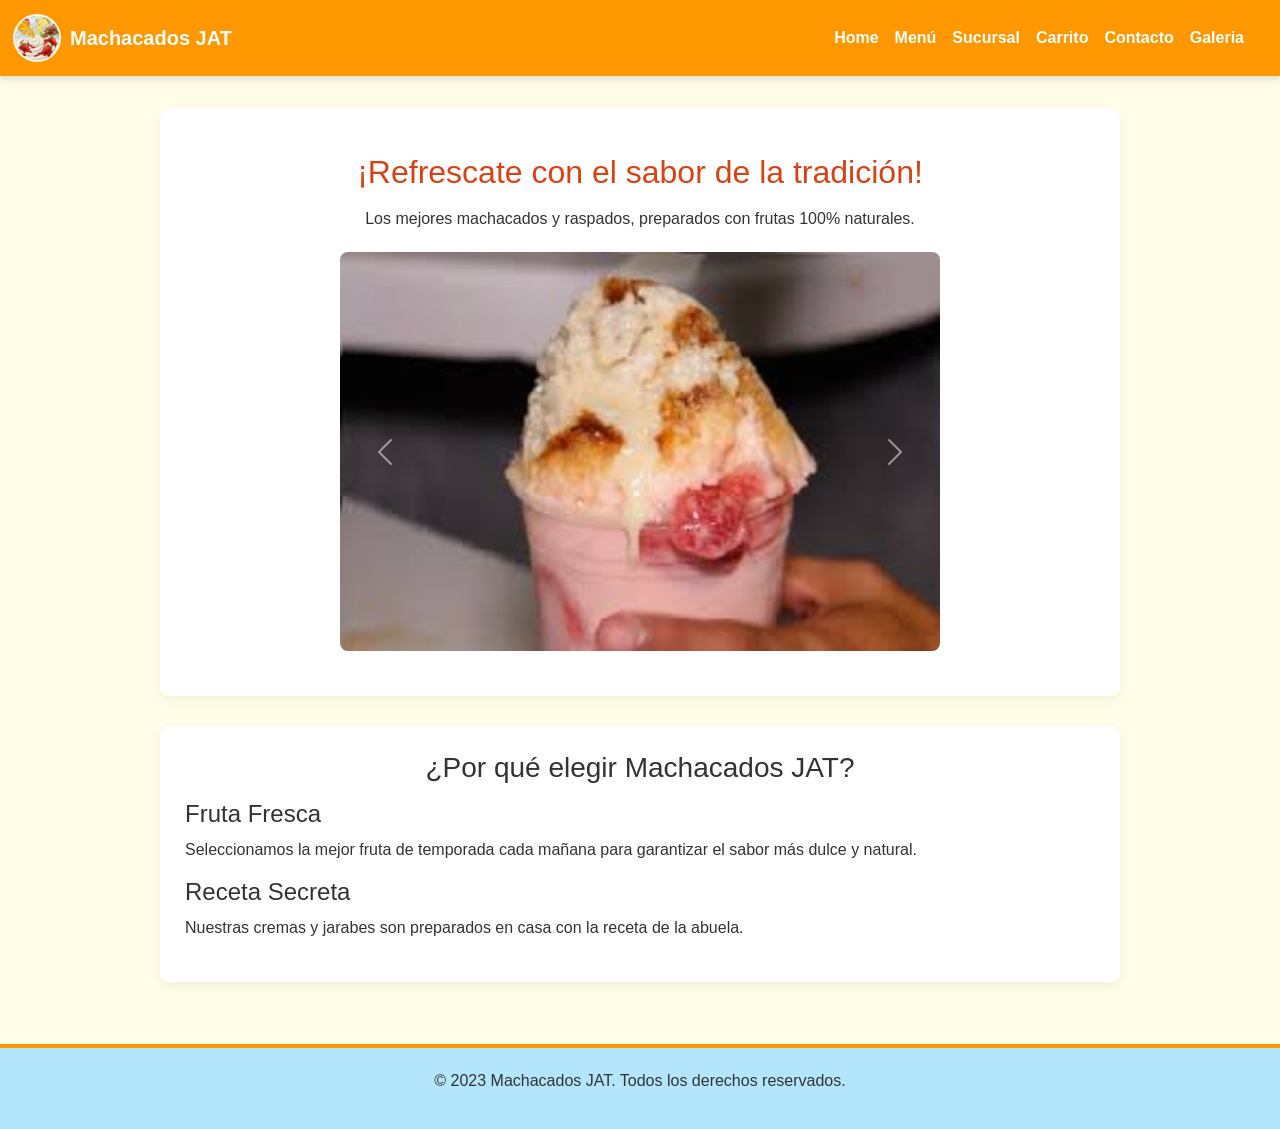
==== index.html @ f1a59cd6 "first commit" ====
<!DOCTYPE html>
<html lang="es">

<head>
    <meta charset="UTF-8">
    <meta name="viewport" content="width=device-width, initial-scale=1.0">
    <title>Machacados JAT - Inicio</title>
    
    <!-- Bootstrap 5.3.3 CSS (Corregido, sin integrity para evitar bloqueos) -->
    <link href="https://cdn.jsdelivr.net/npm/bootstrap@5.3.3/dist/css/bootstrap.min.css" rel="stylesheet">
    
    <!-- Tu CSS -->
    <link rel="stylesheet" href="./css/style.css">
</head>

<body>
    <!-- COMPONENTE 1: NAVBAR OFFCANVAS -->
    <header>
        <nav class="navbar navbar-expand-md">
            <div class="container-fluid">
                <!-- Logo -->
                <a class="navbar-brand d-flex align-items-center" href="#">
                    <img class="logo-header me-2" src="./img/logo2.png" alt="logo machacados JAT" width="50">
                    <strong>Machacados JAT</strong>
                </a>
                
                <!-- Botón Menú -->
                <button class="navbar-toggler" type="button" data-bs-toggle="offcanvas" data-bs-target="#offcanvasNavbar" aria-controls="offcanvasNavbar" aria-label="Toggle navigation">
                    <span class="navbar-toggler-icon"></span>
                </button>
                
                <!-- Menú Lateral (Offcanvas) -->
                <div class="offcanvas offcanvas-end" tabindex="-1" id="offcanvasNavbar" aria-labelledby="offcanvasNavbarLabel">
                    <div class="offcanvas-header">
                        <h5 class="offcanvas-title" id="offcanvasNavbarLabel">Menú</h5>
                        <button type="button" class="btn-close" data-bs-dismiss="offcanvas" aria-label="Close"></button>
                    </div>
                    <div class="offcanvas-body">
                        <ul class="navbar-nav justify-content-end flex-grow-1 pe-3">
                            <li class="nav-item"><a class="nav-link active" aria-current="page" href="#">Home</a></li>
                            <li class="nav-item"><a class="nav-link" href="./pages/menu.html">Menú</a></li>
                            <li class="nav-item"><a class="nav-link" href="./pages/sucursal.html">Sucursal</a></li>
                            <li class="nav-item"><a class="nav-link" href="./pages/carrito.html">Carrito</a></li>
                            <li class="nav-item"><a class="nav-link" href="./pages/contacto.html">Contacto</a></li>
                            <li class="nav-item"><a class="nav-link" href="./pages/galeria.html">Galeria</a></li>
                        </ul>
                    </div>
                </div>
            </div>
        </nav>
    </header>

    <main>
        <section>
            <h2>¡Refrescate con el sabor de la tradición!</h2>
            <p style="text-align: center;">Los mejores machacados y raspados, preparados con frutas 100% naturales.</p>
            
            <!-- COMPONENTE 2: CAROUSEL -->
            <div id="carruselMachacados" class="carousel slide" data-bs-ride="carousel" style="max-width: 600px; margin: 20px auto; border-radius: 8px; overflow: hidden;">
                <div class="carousel-inner">
                    <div class="carousel-item active">
                        <img src="./img/machacados-fruta.jpg" class="d-block w-100" alt="Machacados y frutas">
                    </div>
                    <div class="carousel-item">
                        <img src="./img/machacado-mango.jpg" class="d-block w-100" alt="Machacado de mango">
                    </div>
                </div>
                <button class="carousel-control-prev" type="button" data-bs-target="#carruselMachacados" data-bs-slide="prev">
                    <span class="carousel-control-prev-icon" aria-hidden="true"></span>
                    <span class="visually-hidden">Anterior</span>
                </button>
                <button class="carousel-control-next" type="button" data-bs-target="#carruselMachacados" data-bs-slide="next">
                    <span class="carousel-control-next-icon" aria-hidden="true"></span>
                    <span class="visually-hidden">Siguiente</span>
                </button>
            </div>
        </section>

        <section>
            <h3>¿Por qué elegir Machacados JAT?</h3>
            <div>
                <h4>Fruta Fresca</h4>
                <p>Seleccionamos la mejor fruta de temporada cada mañana para garantizar el sabor más dulce y natural.</p>
                <h4>Receta Secreta</h4>
                <p>Nuestras cremas y jarabes son preparados en casa con la receta de la abuela.</p>
            </div>
        </section>
    </main>

    <footer>
        <p>&copy; 2023 Machacados JAT. Todos los derechos reservados.</p>
    </footer>

    <!-- Bootstrap 5.3.3 JS (Corregido, sin integrity) -->
    <script src="https://cdn.jsdelivr.net/npm/bootstrap@5.3.3/dist/js/bootstrap.bundle.min.js"></script>
</body>
</html>
---- css/style.css ----
/* =========================================
   VARIABLES
   ========================================= */
:root {
  --color-primario: #FF9800;
  --color-secundario: #FFFDE7;
  --color-texto: #333333;
  --color-blanco: #ffffff;
  --color-acento: #D84315;
  --fuente-principal: 'Segoe UI', Tahoma, Geneva, Verdana, sans-serif;
}

/* =========================================
   RESET
   ========================================= */
* {
  margin: 0;
  padding: 0;
  box-sizing: border-box;
}

/* =========================================
   BASE (ESTILOS PARA MÓVIL POR DEFECTO)
   ========================================= */
/* Metodología Mobile First */
body {
  font-family: var(--fuente-principal);
  background-color: var(--color-secundario);
  color: var(--color-texto);
  line-height: 1.6;
  display: flex;
  flex-direction: column;
  min-height: 100vh;
}

h1, h2, h3 {
  margin-bottom: 15px;
  text-align: center;
}

h1 { font-size: 1.8rem; }
h2 { color: var(--color-acento); margin-top: 20px; }

/* =========================================
   ESTILOS ADAPTADOS PARA EL NAVBAR BOOTSTRAP (OFFCANVAS)
   ========================================= */
/* Mantenemos tu efecto de hover en el logo */
.logo-header {
  transition: transform 0.3s ease;
}
.logo-header:hover {
  transform: scale(1.1);
}

/* Forzamos el color naranja en la barra global */
.navbar {
  background-color: var(--color-primario) !important;
  box-shadow: 0 4px 6px rgba(0,0,0,0.1);
}

/* Aplicamos color al menú lateral Offcanvas SOLO en móviles para evitar el parche o doble sombra en desktop */
@media (max-width: 767.98px) {
  .offcanvas {
    background-color: var(--color-primario) !important;
  }
}

.navbar-brand strong, .nav-link, .offcanvas-title {
  color: var(--color-blanco) !important;
  font-weight: bold;
}

.nav-link:hover {
  background-color: rgba(255, 255, 255, 0.2);
  border-radius: 5px;
}

/* Icono de menú hamburguesa en color blanco */
.navbar-toggler {
  border-color: rgba(255,255,255,0.5) !important;
}
.navbar-toggler-icon {
  background-image: url("data:image/svg+xml,%3csvg xmlns='http://www.w3.org/2000/svg' viewBox='0 0 30 30'%3e%3cpath stroke='rgba%28255, 255, 255, 1%29' stroke-linecap='round' stroke-miterlimit='10' stroke-width='2' d='M4 7h22M4 15h22M4 23h22'/%3e%3c/svg%3e") !important;
}

/* Botón de cerrar (X) en blanco */
.btn-close {
  filter: invert(1);
}

/* =========================================
   MAIN / SECTIONS
   ========================================= */
main {
  width: 96%;
  max-width: 1000px;
  margin: 12px auto;
  padding: 12px;
  background-color: transparent;
}

section {
  background-color: var(--color-blanco);
  border-radius: 10px;
  padding: 14px;
  margin-bottom: 30px;
  box-shadow: 0 4px 10px rgba(0,0,0,0.05);
}

.imagen-contenido {
  display: block;
  max-width: 100%;
  height: auto;
  margin: 20px auto;
  border-radius: 8px;
}

/* =========================================
   MENÚ (LISTA DE PRECIOS)
   ========================================= */
.menu-list {
  list-style: none;
}

.menu-list li {
  display: flex;
  flex-direction: column;
  align-items: flex-start;
  gap: 10px;
  border-bottom: 1px dotted #ccc;
  padding: 10px 0;
}

.menu-list li strong {
  color: var(--color-acento);
}

.menu-list li span {
  font-weight: bold;
  background-color: var(--color-secundario);
  padding: 2px 8px;
  border-radius: 4px;
}

/* =========================================
   FOOTER
   ========================================= */
footer {
  background-color: #B3E5FC;
  text-align: center;
  padding: 20px;
  margin-top: auto;
  border-top: 4px solid var(--color-primario);
}

/* =========================================
   GALERÍA GRID (BASE MÓVIL: 1 COLUMNA)
   ========================================= */
.contenedor-padre {
  display: grid;
  grid-template-areas:
    "titulo"
    "imgti"
    "imgtu"
    "imgty"
    "imgtt"
    "imgto"
    "imgtp"
    "imgtl";
  grid-template-columns: 1fr;
  grid-template-rows: auto repeat(6, 220px);
  gap: 10px;
  justify-content: center;
  background-color: var(--color-blanco);
  border-radius: 10px;
  padding: 14px;
  border: #333333 2px solid;
}

.contenedor-padre img {
  width: 100%;
  height: 100%;
  object-fit: cover;
  border-radius: 10px;
}

.Titulogal { grid-area: titulo; text-align: center; margin-bottom: 10px; }
.img1 { grid-area: imgti; }
.img2 { grid-area: imgtu; }
.img3 { grid-area: imgty; }
.img4 { grid-area: imgto; }
.img5 { grid-area: imgtp; }
.img6 { grid-area: imgtl; }
.img7 { grid-area: imgtt; }


/* ==========================================================================
   MEDIA QUERIES (MIN-WIDTH) -> PARA TABLETS Y DESKTOP
   ========================================================================== */

@media (min-width: 521px) {
  h1 { font-size: 2.2rem; }
  
  main {
    width: 94%;
    padding: 16px;
  }

  section {
    padding: 18px;
  }
  
  .menu-list li {
    flex-direction: row;
    align-items: center;
    justify-content: space-between;
  }

  .contenedor-padre {
    padding: 20px;
    grid-template-areas:
      "titulo titulo"
      "imgti imgtu"
      "imgty imgtt"
      "imgto imgtp"
      "imgtl imgtl";
    grid-template-columns: 1fr 1fr;
    grid-template-rows: auto repeat(4, 220px);
  }
}

@media (min-width: 900px) {
  main {
    width: 90%;
    padding: 20px;
  }

  section {
    padding: 25px;
  }

  .contenedor-padre {
    grid-template-areas:
      "titulo titulo titulo"
      "imgti imgtu imgty"
      "imgti imgtu imgtt"
      "imgto imgtp imgtl";
    grid-template-columns: 34% 33% 33%;
    grid-template-rows: auto repeat(3, 200px);
  }
}
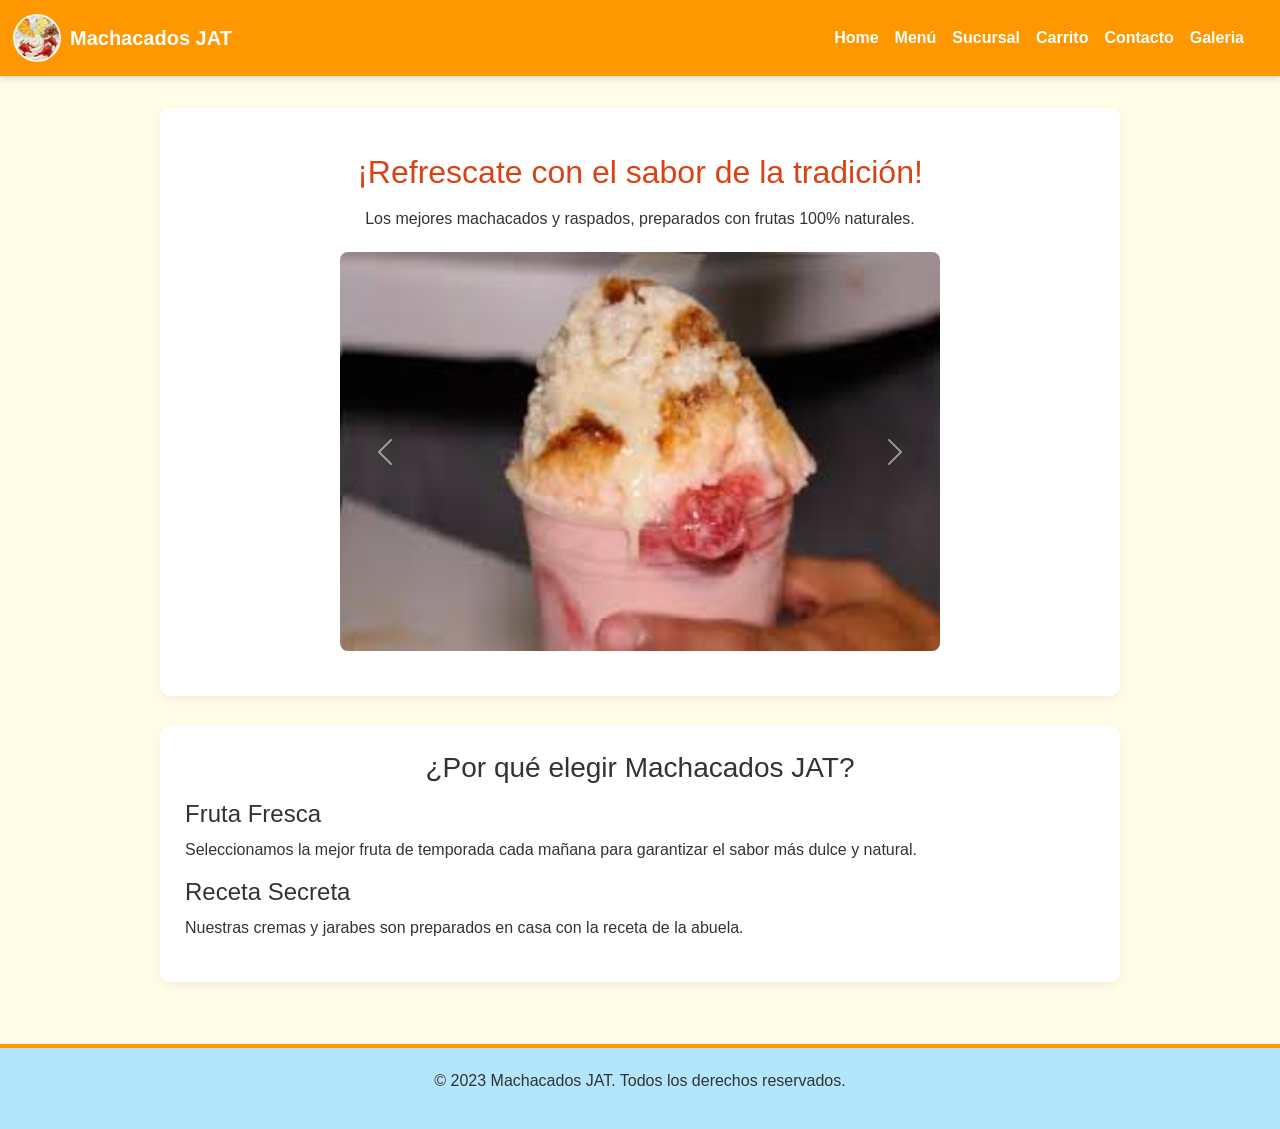
==== commit 20c2fdbd: "tercer entrega (sass)" ====
--- a/index.html
+++ b/index.html
@@ -6,11 +6,11 @@
     <meta name="viewport" content="width=device-width, initial-scale=1.0">
     <title>Machacados JAT - Inicio</title>
     
-    <!-- Bootstrap 5.3.3 CSS (Corregido, sin integrity para evitar bloqueos) -->
+    <!-- Bootstrap 5.3.3 CSS -->
     <link href="https://cdn.jsdelivr.net/npm/bootstrap@5.3.3/dist/css/bootstrap.min.css" rel="stylesheet">
     
     <!-- Tu CSS -->
-    <link rel="stylesheet" href="./css/style.css">
+    <link rel="stylesheet" href="./scss/style.css">
 </head>
 
 <body>
@@ -19,8 +19,8 @@
         <nav class="navbar navbar-expand-md">
             <div class="container-fluid">
                 <!-- Logo -->
-                <a class="navbar-brand d-flex align-items-center" href="#">
-                    <img class="logo-header me-2" src="./img/logo2.png" alt="logo machacados JAT" width="50">
+                <a class="navbar-brand mi-logo-container" href="#">
+                    <img class="logo-header mi-espaciado-logo" src="./img/logo2.png" alt="logo machacados JAT" width="50">
                     <strong>Machacados JAT</strong>
                 </a>
                 
@@ -36,7 +36,7 @@
                         <button type="button" class="btn-close" data-bs-dismiss="offcanvas" aria-label="Close"></button>
                     </div>
                     <div class="offcanvas-body">
-                        <ul class="navbar-nav justify-content-end flex-grow-1 pe-3">
+                        <ul class="navbar-nav mi-menu-nav">
                             <li class="nav-item"><a class="nav-link active" aria-current="page" href="#">Home</a></li>
                             <li class="nav-item"><a class="nav-link" href="./pages/menu.html">Menú</a></li>
                             <li class="nav-item"><a class="nav-link" href="./pages/sucursal.html">Sucursal</a></li>
@@ -53,16 +53,16 @@
     <main>
         <section>
             <h2>¡Refrescate con el sabor de la tradición!</h2>
-            <p style="text-align: center;">Los mejores machacados y raspados, preparados con frutas 100% naturales.</p>
+            <p class="texto-centrado">Los mejores machacados y raspados, preparados con frutas 100% naturales.</p>
             
             <!-- COMPONENTE 2: CAROUSEL -->
-            <div id="carruselMachacados" class="carousel slide" data-bs-ride="carousel" style="max-width: 600px; margin: 20px auto; border-radius: 8px; overflow: hidden;">
+            <div id="carruselMachacados" class="carousel slide mi-carrusel-contenedor" data-bs-ride="carousel">
                 <div class="carousel-inner">
                     <div class="carousel-item active">
-                        <img src="./img/machacados-fruta.jpg" class="d-block w-100" alt="Machacados y frutas">
+                        <img src="./img/machacados-fruta.jpg" class="imagen-carrusel" alt="Machacados y frutas">
                     </div>
                     <div class="carousel-item">
-                        <img src="./img/machacado-mango.jpg" class="d-block w-100" alt="Machacado de mango">
+                        <img src="./img/machacado-mango.jpg" class="imagen-carrusel" alt="Machacado de mango">
                     </div>
                 </div>
                 <button class="carousel-control-prev" type="button" data-bs-target="#carruselMachacados" data-bs-slide="prev">
@@ -91,7 +91,7 @@
         <p>&copy; 2023 Machacados JAT. Todos los derechos reservados.</p>
     </footer>
 
-    <!-- Bootstrap 5.3.3 JS (Corregido, sin integrity) -->
+    <!-- Bootstrap 5.3.3 JS -->
     <script src="https://cdn.jsdelivr.net/npm/bootstrap@5.3.3/dist/js/bootstrap.bundle.min.js"></script>
 </body>
 </html>
--- a/scss/style.css
+++ b/scss/style.css
@@ -0,0 +1,318 @@
+@charset "UTF-8";
+/* =========================================
+   IMPORTACIÓN DE PARCIALES (Requisito: Partials)
+   ========================================= */
+/* =========================================
+   VARIABLES SASS (Requisito: Variables)
+   ========================================= */
+/* =========================================
+   MIXINS, EXTENDS Y ANIMACIONES
+   ========================================= */
+.mi-logo-container {
+  display: flex;
+  align-items: center;
+  justify-content: center;
+}
+
+@keyframes fadeInUp {
+  from {
+    opacity: 0;
+    transform: translateY(20px);
+  }
+  to {
+    opacity: 1;
+    transform: translateY(0);
+  }
+}
+/* =========================================
+   RESET
+   ========================================= */
+* {
+  margin: 0;
+  padding: 0;
+  box-sizing: border-box;
+}
+
+/* =========================================
+   BASE (MÓVIL POR DEFECTO)
+   ========================================= */
+body {
+  font-family: "Segoe UI", Tahoma, Geneva, Verdana, sans-serif;
+  background-color: #FFFDE7;
+  color: #333333;
+  line-height: 1.6;
+  display: flex;
+  flex-direction: column;
+  min-height: 100vh;
+}
+
+h1, h2, h3 {
+  margin-bottom: 15px;
+  text-align: center;
+}
+
+h1 {
+  font-size: 1.8rem;
+}
+
+h2 {
+  color: #D84315;
+  margin-top: 20px;
+}
+
+/* =========================================
+   NAVBAR Y COMPONENTES
+   ========================================= */
+.logo-header {
+  transition: transform 5 s ease;
+}
+.logo-header:hover {
+  transform: scale(1.1);
+}
+
+.navbar {
+  background-color: #FF9800 !important;
+  box-shadow: 0 4px 6px rgba(0, 0, 0, 0.1);
+}
+
+@media (max-width: 767.98px) {
+  .offcanvas {
+    background-color: #FF9800 !important;
+  }
+}
+.navbar-brand strong, .nav-link, .offcanvas-title {
+  color: #ffffff !important;
+  font-weight: bold;
+}
+
+.nav-link:hover {
+  background-color: rgba(255, 255, 255, 0.2);
+  border-radius: 5px;
+}
+
+.navbar-toggler {
+  border-color: rgba(255, 255, 255, 0.5) !important;
+}
+
+.navbar-toggler-icon {
+  background-image: url("data:image/svg+xml,%3csvg xmlns='http://www.w3.org/2000/svg' viewBox='0 0 30 30'%3e%3cpath stroke='rgba%28255, 255, 255, 1%29' stroke-linecap='round' stroke-miterlimit='10' stroke-width='2' d='M4 7h22M4 15h22M4 23h22'/%3e%3c/svg%3e") !important;
+}
+
+.btn-close {
+  filter: invert(1);
+}
+
+/* =========================================
+   MAIN Y SECCIONES
+   ========================================= */
+main {
+  width: 96%;
+  max-width: 1000px;
+  margin: 12px auto;
+  padding: 12px;
+  background-color: transparent;
+}
+@media (min-width: 521px) {
+  main {
+    width: 94%;
+    padding: 16px;
+  }
+}
+@media (min-width: 900px) {
+  main {
+    width: 90%;
+    padding: 20px;
+  }
+}
+main section {
+  background-color: #ffffff;
+  border-radius: 10px;
+  padding: 14px;
+  margin-bottom: 30px;
+  box-shadow: 0 4px 10px rgba(0, 0, 0, 0.05);
+  animation: fadeInUp 2s ease-out both;
+}
+main section:nth-child(1) {
+  animation-delay: 0.1s;
+}
+main section:nth-child(2) {
+  animation-delay: 0.4s;
+}
+main section:nth-child(3) {
+  animation-delay: 0.7s;
+}
+main section:nth-child(4) {
+  animation-delay: 1s;
+}
+@media (min-width: 521px) {
+  main section {
+    padding: 18px;
+  }
+}
+@media (min-width: 900px) {
+  main section {
+    padding: 25px;
+  }
+}
+
+.imagen-contenido {
+  display: block;
+  max-width: 100%;
+  height: auto;
+  margin: 20px auto;
+  border-radius: 8px;
+  transition: transform 0.4s ease, box-shadow 0.4s ease;
+}
+.imagen-contenido:hover {
+  transform: scale(1.03);
+  box-shadow: 0 8px 15px rgba(0, 0, 0, 0.1);
+}
+
+/* =========================================
+   MENÚ Y LISTAS
+   ========================================= */
+.menu-list {
+  list-style: none;
+}
+.menu-list li {
+  display: flex;
+  flex-direction: column;
+  align-items: flex-start;
+  gap: 10px;
+  border-bottom: 1px dotted #ccc;
+  padding: 10px 0;
+}
+@media (min-width: 521px) {
+  .menu-list li {
+    flex-direction: row;
+    align-items: center;
+    justify-content: space-between;
+  }
+}
+.menu-list li strong {
+  color: #D84315;
+}
+.menu-list li span {
+  font-weight: bold;
+  background-color: #FFFDE7;
+  padding: 2px 8px;
+  border-radius: 4px;
+}
+
+/* =========================================
+   CLASES UTILITARIAS PROPIAS
+   ========================================= */
+.mi-espaciado-logo {
+  margin-right: 0.5rem;
+}
+
+.mi-menu-nav {
+  justify-content: flex-end;
+  flex-grow: 1;
+  padding-right: 1rem;
+}
+
+.texto-centrado {
+  text-align: center;
+}
+
+.mi-carrusel-contenedor {
+  max-width: 600px;
+  margin: 20px auto;
+  border-radius: 8px;
+  overflow: hidden;
+}
+
+.imagen-carrusel {
+  display: block;
+  width: 100%;
+}
+
+/* =========================================
+   FOOTER
+   ========================================= */
+footer {
+  background-color: #B3E5FC;
+  text-align: center;
+  padding: 20px;
+  margin-top: auto;
+  border-top: 4px solid #FF9800;
+}
+
+/* =========================================
+   GALERÍA GRID
+   ========================================= */
+.contenedor-padre {
+  display: grid;
+  grid-template-areas: "titulo" "imgti" "imgtu" "imgty" "imgtt" "imgto" "imgtp" "imgtl";
+  grid-template-columns: 1fr;
+  grid-template-rows: auto repeat(6, 220px);
+  gap: 10px;
+  justify-content: center;
+  background-color: #ffffff;
+  border-radius: 10px;
+  padding: 14px;
+  border: #333333 2px solid;
+}
+@media (min-width: 521px) {
+  .contenedor-padre {
+    padding: 20px;
+    grid-template-areas: "titulo titulo" "imgti imgtu" "imgty imgtt" "imgto imgtp" "imgtl imgtl";
+    grid-template-columns: 1fr 1fr;
+    grid-template-rows: auto repeat(4, 220px);
+  }
+}
+@media (min-width: 900px) {
+  .contenedor-padre {
+    grid-template-areas: "titulo titulo titulo" "imgti imgtu imgty" "imgti imgtu imgtt" "imgto imgtp imgtl";
+    grid-template-columns: 34% 33% 33%;
+    grid-template-rows: auto repeat(3, 200px);
+  }
+}
+.contenedor-padre img {
+  width: 100%;
+  height: 100%;
+  -o-object-fit: cover;
+     object-fit: cover;
+  border-radius: 10px;
+  transition: transform 0.5s ease, filter 0.5s ease;
+  filter: brightness(0.9);
+}
+.contenedor-padre img:hover {
+  transform: scale(1.05);
+  filter: brightness(1.1);
+}
+
+.Titulogal {
+  grid-area: titulo;
+  text-align: center;
+  margin-bottom: 10px;
+}
+
+.img1 {
+  grid-area: imgti;
+}
+
+.img2 {
+  grid-area: imgtu;
+}
+
+.img3 {
+  grid-area: imgty;
+}
+
+.img4 {
+  grid-area: imgto;
+}
+
+.img5 {
+  grid-area: imgtp;
+}
+
+.img6 {
+  grid-area: imgtl;
+}
+
+.img7 {
+  grid-area: imgtt;
+}/*# sourceMappingURL=style.css.map */
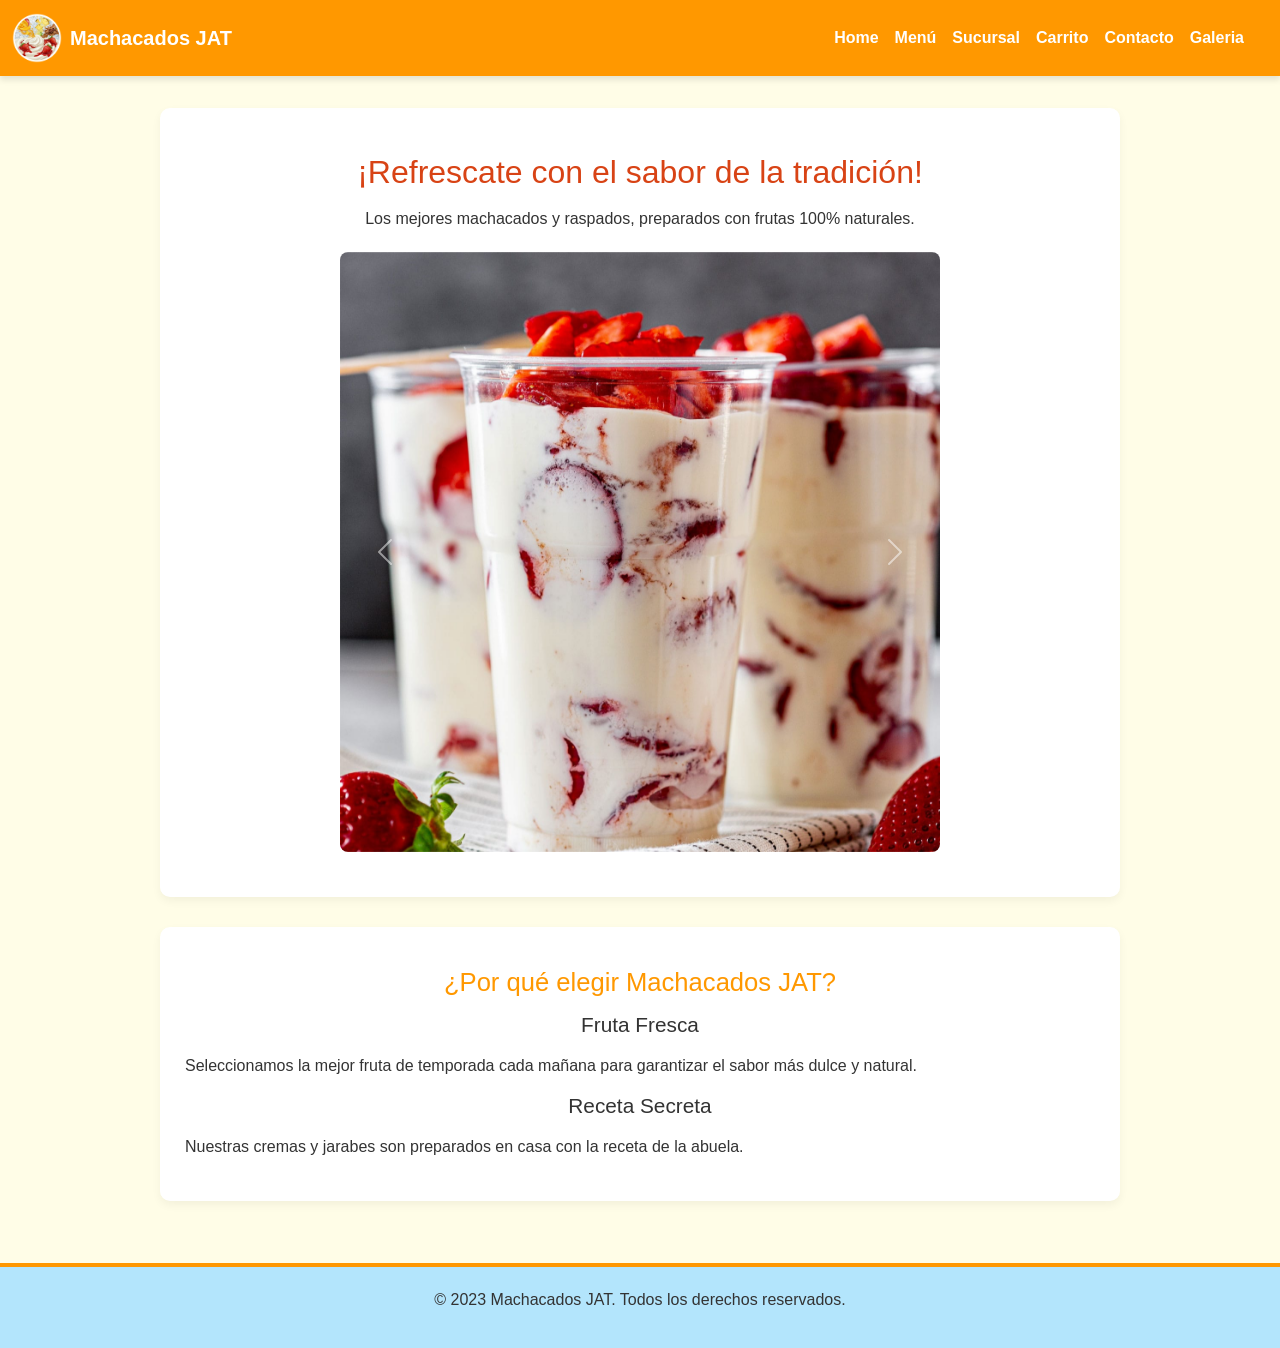
==== commit 7e8b65de: "entrega final" ====
--- a/index.html
+++ b/index.html
@@ -4,12 +4,17 @@
 <head>
     <meta charset="UTF-8">
     <meta name="viewport" content="width=device-width, initial-scale=1.0">
+    
+    <!-- Etiquetas SEO -->
+    <meta name="description" content="Machacados JAT: Los mejores machacados y raspados con fruta 100% natural. Conoce nuestra tradición en Zontecomatlán, Veracruz.">
+    <meta name="keywords" content="machacados, raspados, postres, fruta natural, Zontecomatlán, Veracruz">
+    
     <title>Machacados JAT - Inicio</title>
     
-    <!-- Bootstrap 5.3.3 CSS -->
-    <link href="https://cdn.jsdelivr.net/npm/bootstrap@5.3.3/dist/css/bootstrap.min.css" rel="stylesheet">
+    <!-- Bootstrap 5.3.8 CSS (Versión unificada) -->
+    <link href="https://cdn.jsdelivr.net/npm/bootstrap@5.3.8/dist/css/bootstrap.min.css" rel="stylesheet" crossorigin="anonymous">
     
-    <!-- Tu CSS -->
+    <!-- Ruta corregida a carpeta CSS -->
     <link rel="stylesheet" href="./scss/style.css">
 </head>
 
@@ -52,17 +57,18 @@
 
     <main>
         <section>
-            <h2>¡Refrescate con el sabor de la tradición!</h2>
+            <!-- CORRECCIÓN SEO: Uso de H1 -->
+            <h1>¡Refrescate con el sabor de la tradición!</h1>
             <p class="texto-centrado">Los mejores machacados y raspados, preparados con frutas 100% naturales.</p>
             
             <!-- COMPONENTE 2: CAROUSEL -->
             <div id="carruselMachacados" class="carousel slide mi-carrusel-contenedor" data-bs-ride="carousel">
                 <div class="carousel-inner">
                     <div class="carousel-item active">
-                        <img src="./img/machacados-fruta.jpg" class="imagen-carrusel" alt="Machacados y frutas">
+                        <img src="./img/fresas-con-crema.png" class="imagen-carrusel" alt="Machacados y frutas">
                     </div>
                     <div class="carousel-item">
-                        <img src="./img/machacado-mango.jpg" class="imagen-carrusel" alt="Machacado de mango">
+                        <img src="./img/machacado-mango.jpeg" class="imagen-carrusel" alt="Machacado de mango">
                     </div>
                 </div>
                 <button class="carousel-control-prev" type="button" data-bs-target="#carruselMachacados" data-bs-slide="prev">
@@ -77,11 +83,12 @@
         </section>
 
         <section>
-            <h3>¿Por qué elegir Machacados JAT?</h3>
+            <!-- Esto sí puede ser H2 -->
+            <h2>¿Por qué elegir Machacados JAT?</h2>
             <div>
-                <h4>Fruta Fresca</h4>
+                <h3>Fruta Fresca</h3>
                 <p>Seleccionamos la mejor fruta de temporada cada mañana para garantizar el sabor más dulce y natural.</p>
-                <h4>Receta Secreta</h4>
+                <h3>Receta Secreta</h3>
                 <p>Nuestras cremas y jarabes son preparados en casa con la receta de la abuela.</p>
             </div>
         </section>
@@ -91,7 +98,7 @@
         <p>&copy; 2023 Machacados JAT. Todos los derechos reservados.</p>
     </footer>
 
-    <!-- Bootstrap 5.3.3 JS -->
-    <script src="https://cdn.jsdelivr.net/npm/bootstrap@5.3.3/dist/js/bootstrap.bundle.min.js"></script>
+    <!-- Bootstrap 5.3.8 JS (Versión unificada) -->
+    <script src="https://cdn.jsdelivr.net/npm/bootstrap@5.3.8/dist/js/bootstrap.bundle.min.js" crossorigin="anonymous"></script>
 </body>
 </html>
--- a/scss/style.css
+++ b/scss/style.css
@@ -46,25 +46,34 @@
   min-height: 100vh;
 }
 
+/* CORRECCIÓN: Actualizado H1 para que mantenga el estilo visual de tus antiguos H2 */
 h1, h2, h3 {
   margin-bottom: 15px;
   text-align: center;
 }
 
 h1 {
-  font-size: 1.8rem;
-}
-
-h2 {
+  font-size: 2rem;
   color: #D84315;
   margin-top: 20px;
 }
 
+h2 {
+  font-size: 1.6rem;
+  color: #FF9800;
+  margin-top: 15px;
+}
+
+h3 {
+  font-size: 1.3rem;
+  color: #333;
+}
+
 /* =========================================
    NAVBAR Y COMPONENTES
    ========================================= */
 .logo-header {
-  transition: transform 5 s ease;
+  transition: transform 0.3s ease;
 }
 .logo-header:hover {
   transform: scale(1.1);
@@ -136,13 +145,13 @@
   animation-delay: 0.1s;
 }
 main section:nth-child(2) {
-  animation-delay: 0.4s;
+  animation-delay: 0.2s;
 }
 main section:nth-child(3) {
-  animation-delay: 0.7s;
+  animation-delay: 0.5s;
 }
 main section:nth-child(4) {
-  animation-delay: 1s;
+  animation-delay: 0.8s;
 }
 @media (min-width: 521px) {
   main section {
@@ -315,4 +324,4 @@
 
 .img7 {
   grid-area: imgtt;
-}/*# sourceMappingURL=style.css.map */+}
